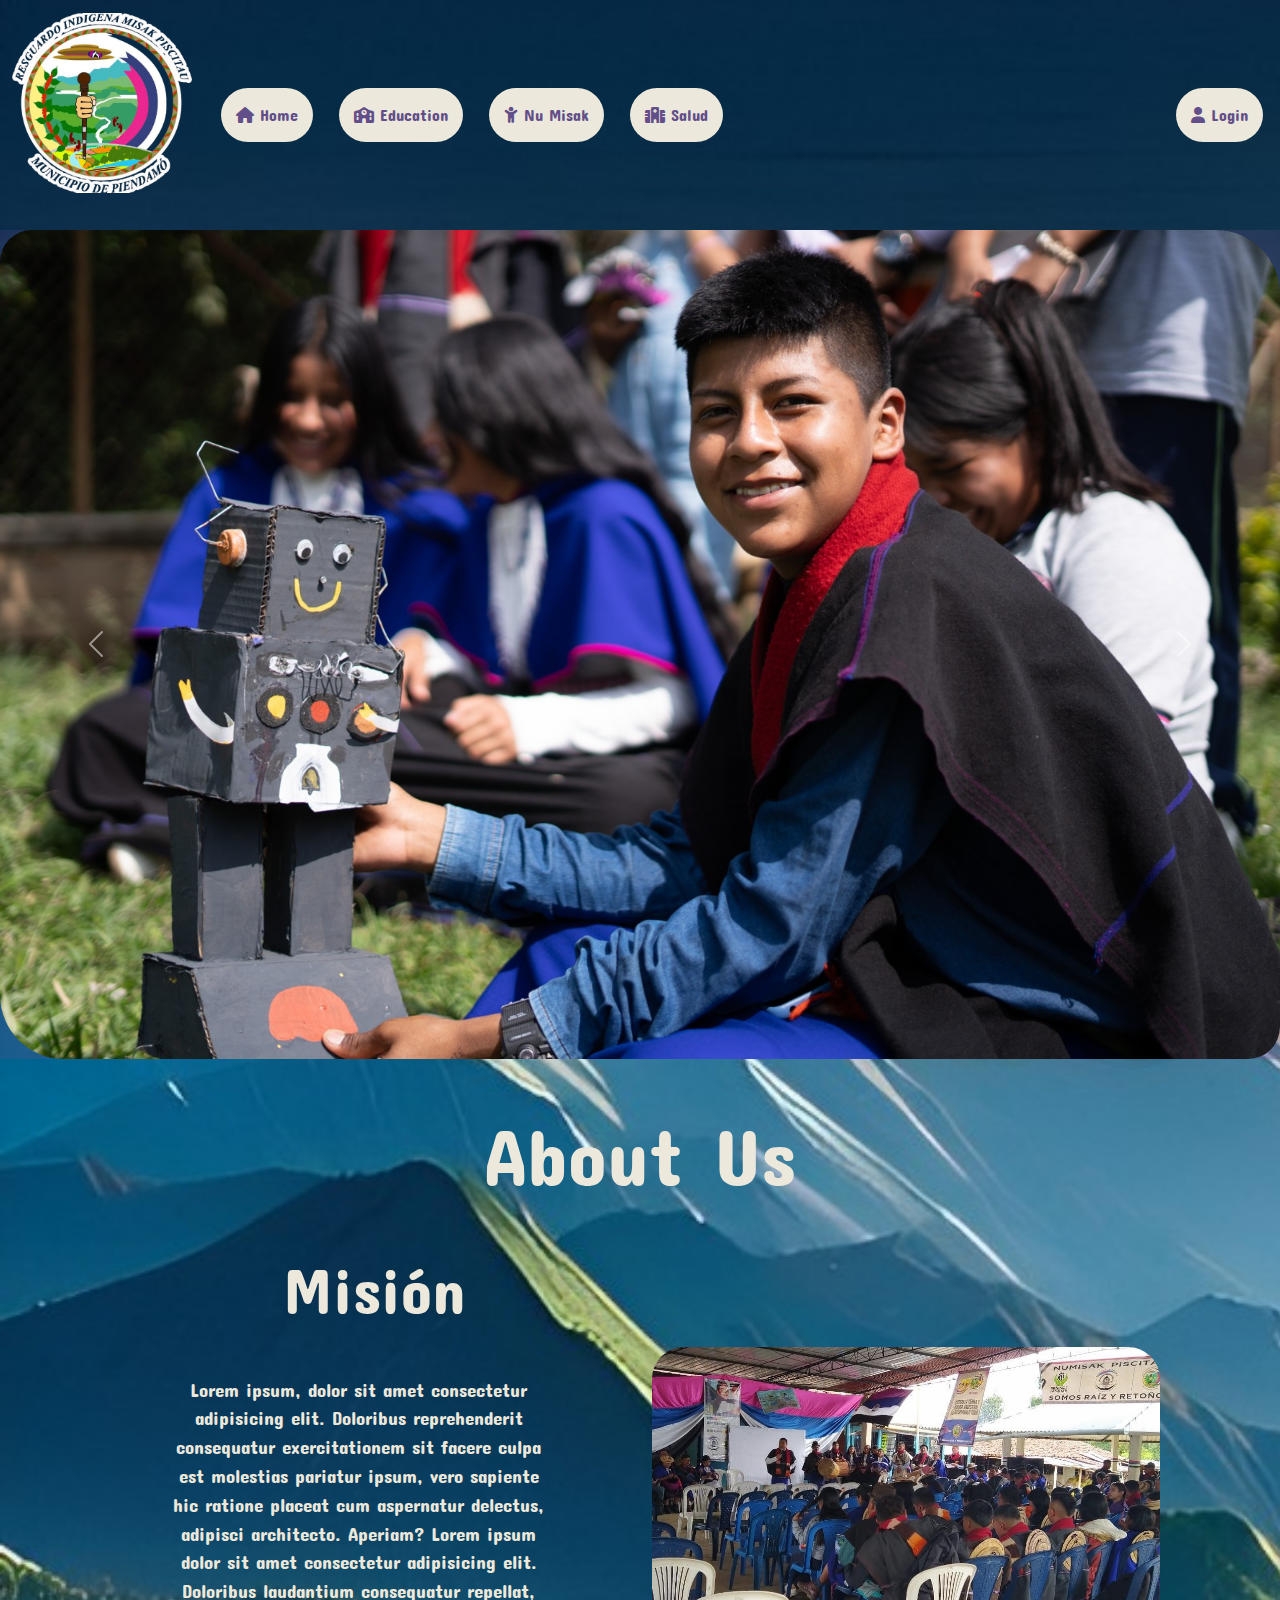
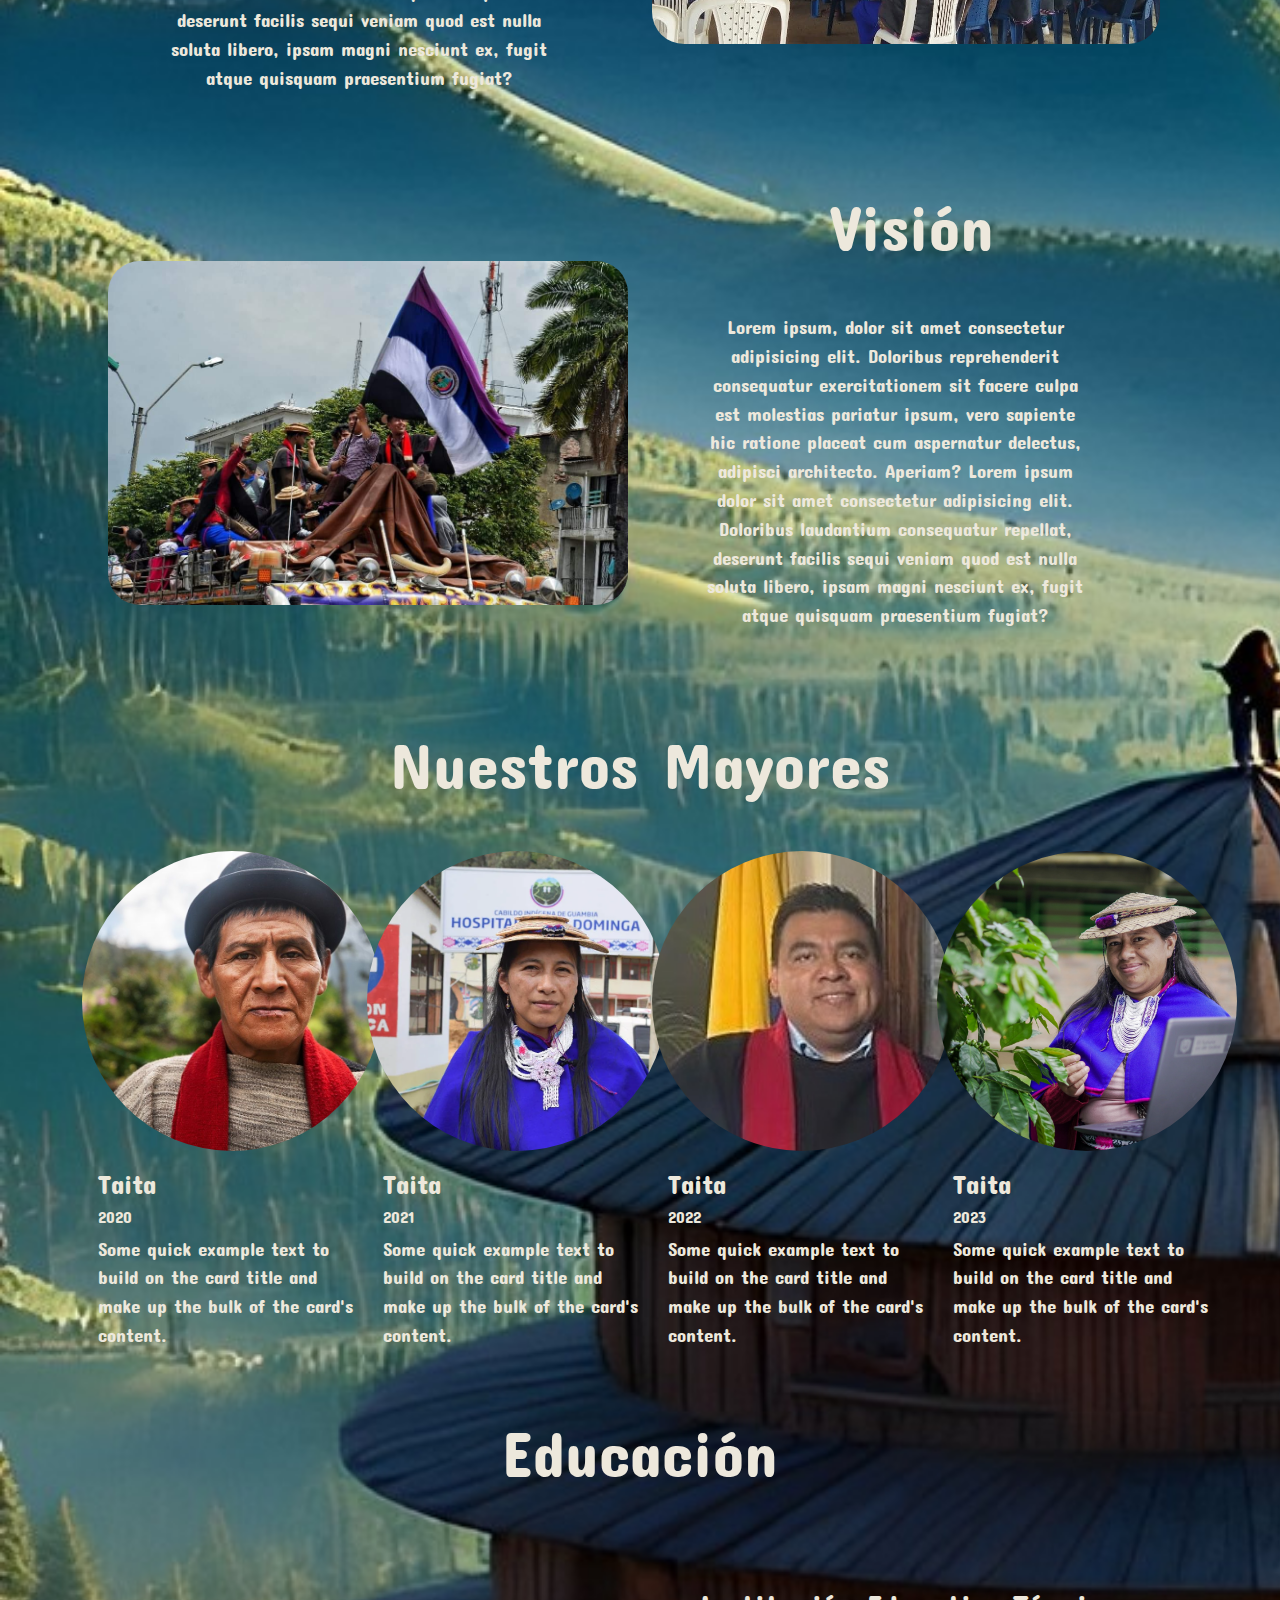
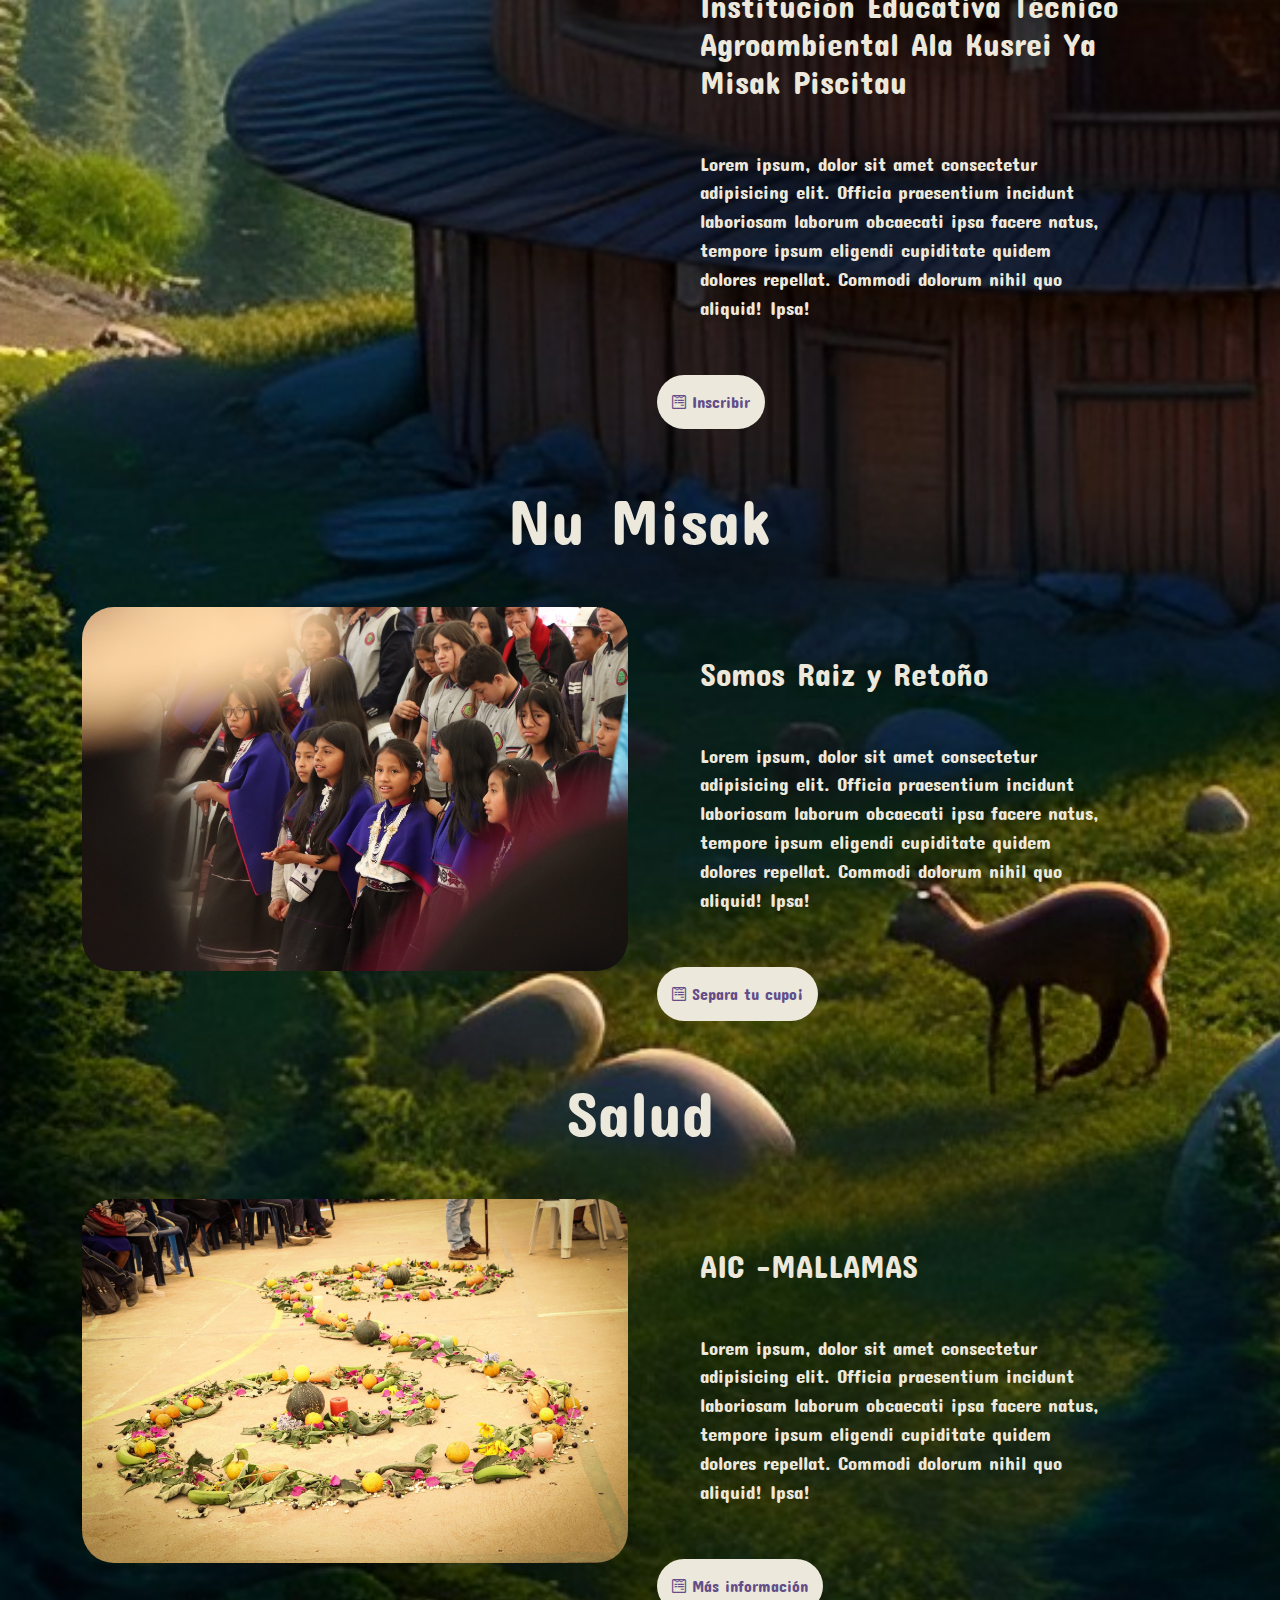
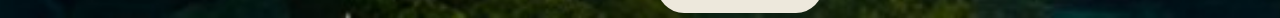
==== index.html @ e4fa8539 "This is version 0.001 does not have footer" ====
<!DOCTYPE html>
<html lang="en">
<head>
    <meta charset="UTF-8">
    <meta name="viewport" content="width=device-width, initial-scale=1.0">
    <title>Misak Piscitau</title>
    <link rel="stylesheet" href="./css/style.css">
    <link rel="stylesheet" href="css/fonts.css">
  
    <link href="https://cdn.jsdelivr.net/npm/bootstrap@5.3.3/dist/css/bootstrap.min.css" rel="stylesheet" integrity="sha384-QWTKZyjpPEjISv5WaRU9OFeRpok6YctnYmDr5pNlyT2bRjXh0JMhjY6hW+ALEwIH" crossorigin="anonymous">

    <link rel="stylesheet" href="https://cdnjs.cloudflare.com/ajax/libs/font-awesome/6.0.0/css/all.min.css" integrity="sha512-9usAa10IRO0HhonpyAIVpjrylPvoDwiPUiKdWk5t3PyolY1cOd4DSE0Ga+ri4AuTroPR5aQvXU9xC6qOPnzFeg==" crossorigin="anonymous" referrerpolicy="no-referrer">
    
</head>
<body >
    <script src="https://cdn.jsdelivr.net/npm/bootstrap@5.3.3/dist/js/bootstrap.bundle.min.js" integrity="sha384-YvpcrYf0tY3lHB60NNkmXc5s9fDVZLESaAA55NDzOxhy9GkcIdslK1eN7N6jIeHz" crossorigin="anonymous"></script>
    <header>
    
      <nav class="navbar navbar-expand-lg bg-transparent-tertiary div_nav" >
        <div class="container-fluid">
          <a class="navbar-brand" href="#">
            <figure class="figure">
              <img src="./asets/Sin_título-removebg-preview.png" class="figure-img img-fluid rounded img_logo" alt="Logo Resguardo Misak Piscitau">
            </figure>
          </a>
          <button class="navbar-toggler" type="button" data-bs-toggle="collapse" data-bs-target="#navbarScroll" aria-controls="navbarScroll" aria-expanded="false" aria-label="Toggle navigation">
            <span class="navbar-toggler-icon"></span>
          </button>
          <div class="collapse navbar-collapse" id="navbarScroll">
            <ul class="navbar-nav me-auto my-2 my-lg-0 navbar-nav-scroll" style="--bs-scroll-height: 100px;">
              <li class="nav-item ">
                <a class="nav-link text-light  li_efects " aria-current="page" href="#">
                  <button class="myButton">
                    <i class="fa-solid fa-house"></i>  Home
                  </button>
                </a>
              </li>
              <li class="nav-item">
                <a class="nav-link text-light li_efects" href="#">
                  <button class="myButton">
                    <i class="fa-solid fa-school"></i>  Education
                  </button>
                </a>
              </li>
              <li class="nav-item dropdown">
              <li class="nav-item">
                <a class="nav-link text-light li_efects" href="#">
                  <button class="myButton">
                    <i class="fa-solid fa-child"></i>  Nu Misak
                  </button>
                </a>
              </li>
              <li class="nav-item">
                <a class="nav-link text-light li_efects" href="#">
                  <button class="myButton">
                    <i class="fa-solid fa-hospital"></i>  Salud
                  </button>
                </a>
              </li>
 
              
            </ul>

            <div class="icons">
              <a href=""><button class="myButton">
                  <i class="fa-solid fa-user"></i> Login
              </button></a>
            
          </div>
        </div>
      </nav>
    </header>
    <main>
      <section class="carousel ">

        <div id="carouselExample" class="carousel slide ">
          <div class="carousel-inner ">
            <div class="carousel-item active ">
              <img src="./asets/educacion.jpg" class="img-fluid  mx-auto d-block object-fit-sm-contain carruselImage " alt="...">
            </div>
            <div class="carousel-item">
              <img src="./asets/mininterior.jpg" class="img-fluid  mx-auto d-block object-fit-sm-contain carruselImage" alt="...">
            </div>
            <div class="carousel-item">
              <img src="./asets/nuMisak.jpg" class="img-fluid  mx-auto d-block object-fit-sm-contain carruselImage" alt="...">
            </div>
          </div>
          <button class="carousel-control-prev" type="button" data-bs-target="#carouselExample" data-bs-slide="prev">
            <span class="carousel-control-prev-icon" aria-hidden="true"></span>
            <span class="visually-hidden">Previous</span>
          </button>
          <button class="carousel-control-next" type="button" data-bs-target="#carouselExample" data-bs-slide="next">
            <span class="carousel-control-next-icon" aria-hidden="true"></span>
            <span class="visually-hidden">Next</span>
          </button>
        </div>
      </section>

      <section class="container_about_us m-5 ">
        <h1 class=" text-center miTitulo m-5">About Us</h1>
        <div class="row justify-content-center align-items-center m-5 ">
          <div class="row justify-content-center align-items-center ">
            <div class="col-6 text-center  ">
              <h2 class="subtitulo text-center">Misión</h2>
              <p class="w-75 m-5">Lorem ipsum, dolor sit amet consectetur adipisicing elit. Doloribus reprehenderit consequatur exercitationem sit facere culpa est molestias pariatur ipsum, vero sapiente hic ratione placeat cum aspernatur delectus, adipisci architecto. Aperiam? Lorem ipsum dolor sit amet consectetur adipisicing elit. Doloribus laudantium consequatur repellat, deserunt facilis sequi veniam quod est nulla soluta libero, ipsam magni nesciunt ex, fugit atque quisquam praesentium fugiat?</p>
            </div>
            <div class="col-6">
              <img src="./asets/piscitau reunion.jpg" class=" img-fluid rounded-5 float-end subImage " alt="...">
            </div>
          </div>
        </div>

        <div class="row justify-content-center align-items-center m-5">
          <div class="col-6">
            <img src="./asets/mision.jpg" class=" img-fluid rounded-5 float-end subImage " alt="...">
          </div>
          <div class="col-6 text-center  ">
            <h2 class="subtitulo">Visión</h2>
            <p class="w-75 m-5">Lorem ipsum, dolor sit amet consectetur adipisicing elit. Doloribus reprehenderit consequatur exercitationem sit facere culpa est molestias pariatur ipsum, vero sapiente hic ratione placeat cum aspernatur delectus, adipisci architecto. Aperiam? Lorem ipsum dolor sit amet consectetur adipisicing elit. Doloribus laudantium consequatur repellat, deserunt facilis sequi veniam quod est nulla soluta libero, ipsam magni nesciunt ex, fugit atque quisquam praesentium fugiat?</p>
          </div>
          </div>
        </div>
      </section>


      <section class="mt-5">
        <h1 class=" subtitulo text-center m-5 ">Nuestros Mayores</h1>
        <div class="container">
          <div class="row row-cols-1 row-cols-sm-12 row-cols-md-4">
            <div class="col">

              <div class="card bg-transparent border-0" style="width: 18rem;">
                <img src="./asets/1Rostro.jpg" class=" object-fit-cover  taita" alt="...">
                <div class="card-body">
                  <h3 class="subtitulo4">Taita</h3>
                  <h4 class="subtitulo5">2020</h4>
                  <p class="card-text">Some quick example text to build on the card title and make up the bulk of the card's content.</p>
                </div>
              </div>
            </div>
            <div class="col">

              <div class="card bg-transparent border-0" style="width: 18rem;">
                <img src="./asets/2rostro.webp" class="object-fit-cover  taita" alt="...">
                <div class="card-body">
                  <h3 class="subtitulo4">Taita</h3>
                  <h4 class="subtitulo5">2021</h4>
                  <p class="card-text">Some quick example text to build on the card title and make up the bulk of the card's content.</p>
                </div>
              </div>
            </div>
            <div class="col">

              <div class="card bg-transparent border-0" style="width: 18rem;">
                <img src="./asets/3rostro.jpg" class="object-fit-cover  taita" alt="...">
                <div class="card-body">
                  <h3 class="subtitulo4">Taita</h3>
                  <h4 class="subtitulo5">2022</h4>
                  <p class="card-text">Some quick example text to build on the card title and make up the bulk of the card's content.</p>
                </div>
              </div>
            </div>
            <div class="col">

              <div class="card bg-transparent border-0" style="width: 18rem;">
                <img src="./asets/4rostro.jpg" class="object-fit-cover  taita" alt="...">
                <div class="card-body">
                  <h3 class="subtitulo4">Taita</h3>
                  <h4 class="subtitulo5">2023</h4>
                  <p class="card-text">Some quick example text to build on the card title and make up the bulk of the card's content.</p>
                </div>
              </div>
            </div>
          </div>
        </div>

      </section>

      <section class="educacion mt-5">
        <h2 class="text-center m-5 subtitulo">Educación</h2>
        <div class="container">
          <div class="row  row-cols-1 row-cols-sm-12 row-cols-md-2">
            <div class="col">
                <iframe width="560" height="315" src="https://www.youtube.com/embed/wr3nON9Liec?si=tzZZd1-5i24edGpl" title="YouTube video player" frameborder="0" allow="accelerometer; autoplay; clipboard-write; encrypted-media; gyroscope; picture-in-picture; web-share" referrerpolicy="strict-origin-when-cross-origin" allowfullscreen></iframe>
              
            </div>
            <div class="col ">
              <h3 class=" subtitulo3 m-5">Institución Educativa Técnico Agroambiental Ala Kusrei Ya Misak Piscitau</h3>
              <p class="w-75 m-5">Lorem ipsum, dolor sit amet consectetur adipisicing elit. Officia praesentium incidunt laboriosam laborum obcaecati ipsa facere natus, tempore ipsum eligendi cupiditate quidem dolores repellat. Commodi dolorum nihil quo aliquid! Ipsa!</p>
              <button class="myButton">
                <i class="fa-brands fa-wpforms"></i>  Inscribir
              </button>
              
            </div>

          </div>

        </div>
      </section>

      <section class="Nu_Misak">
        <h2 class=" subtitulo  text-center m-5">Nu Misak</h2>
        <div class="container">
          <div class="row  row-cols-1 row-cols-sm-12 row-cols-md-2">
            <div class="col">
              <img src="./asets/nuMisakNews.jpg" class=" img-fluid rounded-5 float-end subImage " alt="...">
            </div>
            <div class="col ">
              <h3 class="w-75 m-5 subtitulo3">Somos Raiz y Retoño</h3>
              <p class="w-75 m-5">Lorem ipsum, dolor sit amet consectetur adipisicing elit. Officia praesentium incidunt laboriosam laborum obcaecati ipsa facere natus, tempore ipsum eligendi cupiditate quidem dolores repellat. Commodi dolorum nihil quo aliquid! Ipsa!</p>
              <button class="myButton">
                <i class="fa-brands fa-wpforms"></i>  Separa tu cupo¡
              </button>
            </div>
          </div>

        </div>

        <section class="Salud mt-5">
          <h2 class="text-center m-5 subtitulo" >Salud</h2>
          <div class="container">
            <div class="row  row-cols-1 row-cols-sm-12 row-cols-md-2">
              <div class="col">
                <img src="./asets/salud.jpg" class=" img-fluid rounded-5 float-end subImage" alt="...">
              </div>
              <div class="col ">
                <h3 class="w-75 m-5 subtitulo3">AIC -MALLAMAS</h3>
                <p class="w-75 m-5">Lorem ipsum, dolor sit amet consectetur adipisicing elit. Officia praesentium incidunt laboriosam laborum obcaecati ipsa facere natus, tempore ipsum eligendi cupiditate quidem dolores repellat. Commodi dolorum nihil quo aliquid! Ipsa!</p>
                <button class="myButton">
                  <i class="fa-brands fa-wpforms"></i>  Más información
                </button>
              </div>
            </div>
  
          </div>
      </section>
    </main>
    
    <footer>
    </footer>
</body>
</html>
---- css/style.css ----
*{
	margin: 0;
	padding: 0;
	box-sizing: border-box;
	font-family: ada;
}
body{
	
    background-image:url(../asets/backroun1.jpeg);
    background-size: cover;

}
:root{
    --primary_color:#624E88;
    --secondary_color:#A594F9;
    --tercer_color:#EDE8DC;
    --cuarto_color: #181C14;

}
@font-face {
    font-family: ada;
    src: url(../fonts/Concert_One/ConcertOne-Regular.ttf);
}
.img_logo{
	max-width: 180px;
	max-height: 180px;

}

.myButton{
    background-color: var(--tercer_color);
    border: none;
    font-size: 1rem;
    margin: 5px;
    padding: 15px;
    border-radius: 40px;
    color: var(--primary_color);
    transition: all 0.3s ease-in-out;

}

.myButton:hover{
    background-color: var(--secondary_color);
    color:var(--tercer_color) ;
    cursor: pointer;
}

.miTitulo {
    color: var(--tercer_color);

    font-size: 5rem;
}
.subtitulo{
    color: var(--tercer_color);
    font-size: 4rem;
}
.subtitulo3{
    color: var(--tercer_color);
    font-size: 2rem;
}
.subtitulo4{
    color: var(--tercer_color);
    font-size: 1.7rem;
    
}
.subtitulo5{
    color: var(--tercer_color);
    font-size: 1rem;
    
}

p{
    color: var(--tercer_color); 
    font-size: 1.2rem;
}
.taita{
    width: 300px;
    height: 300px;
    border-radius:150px;

}
.carruselImage{
    /*border-radius: 50% 50% 70% 30% / 46% 41% 59% 54%; */
    /*border-radius:100px 16% 70px 2px ;*/
    
    border-radius: 32px 64px;
    box-shadow: 20px 20px 205px 23px rgba(98,78,136,0.76);
-webkit-box-shadow: 20px 20px 205px 23px rgba(98,78,136,0.76);
-moz-box-shadow: 20px 20px 205px 23px rgba(98,78,136,0.76);
}
.subImag{
    border-radius:50% 50% 70% 30% / 46% 41% 59% 54% ;
}
---- css/fonts.css ----
@font-face {
    font-family: ada;
    src: url(../fonts/Concert_One/ConcertOne-Regular.ttf);
}
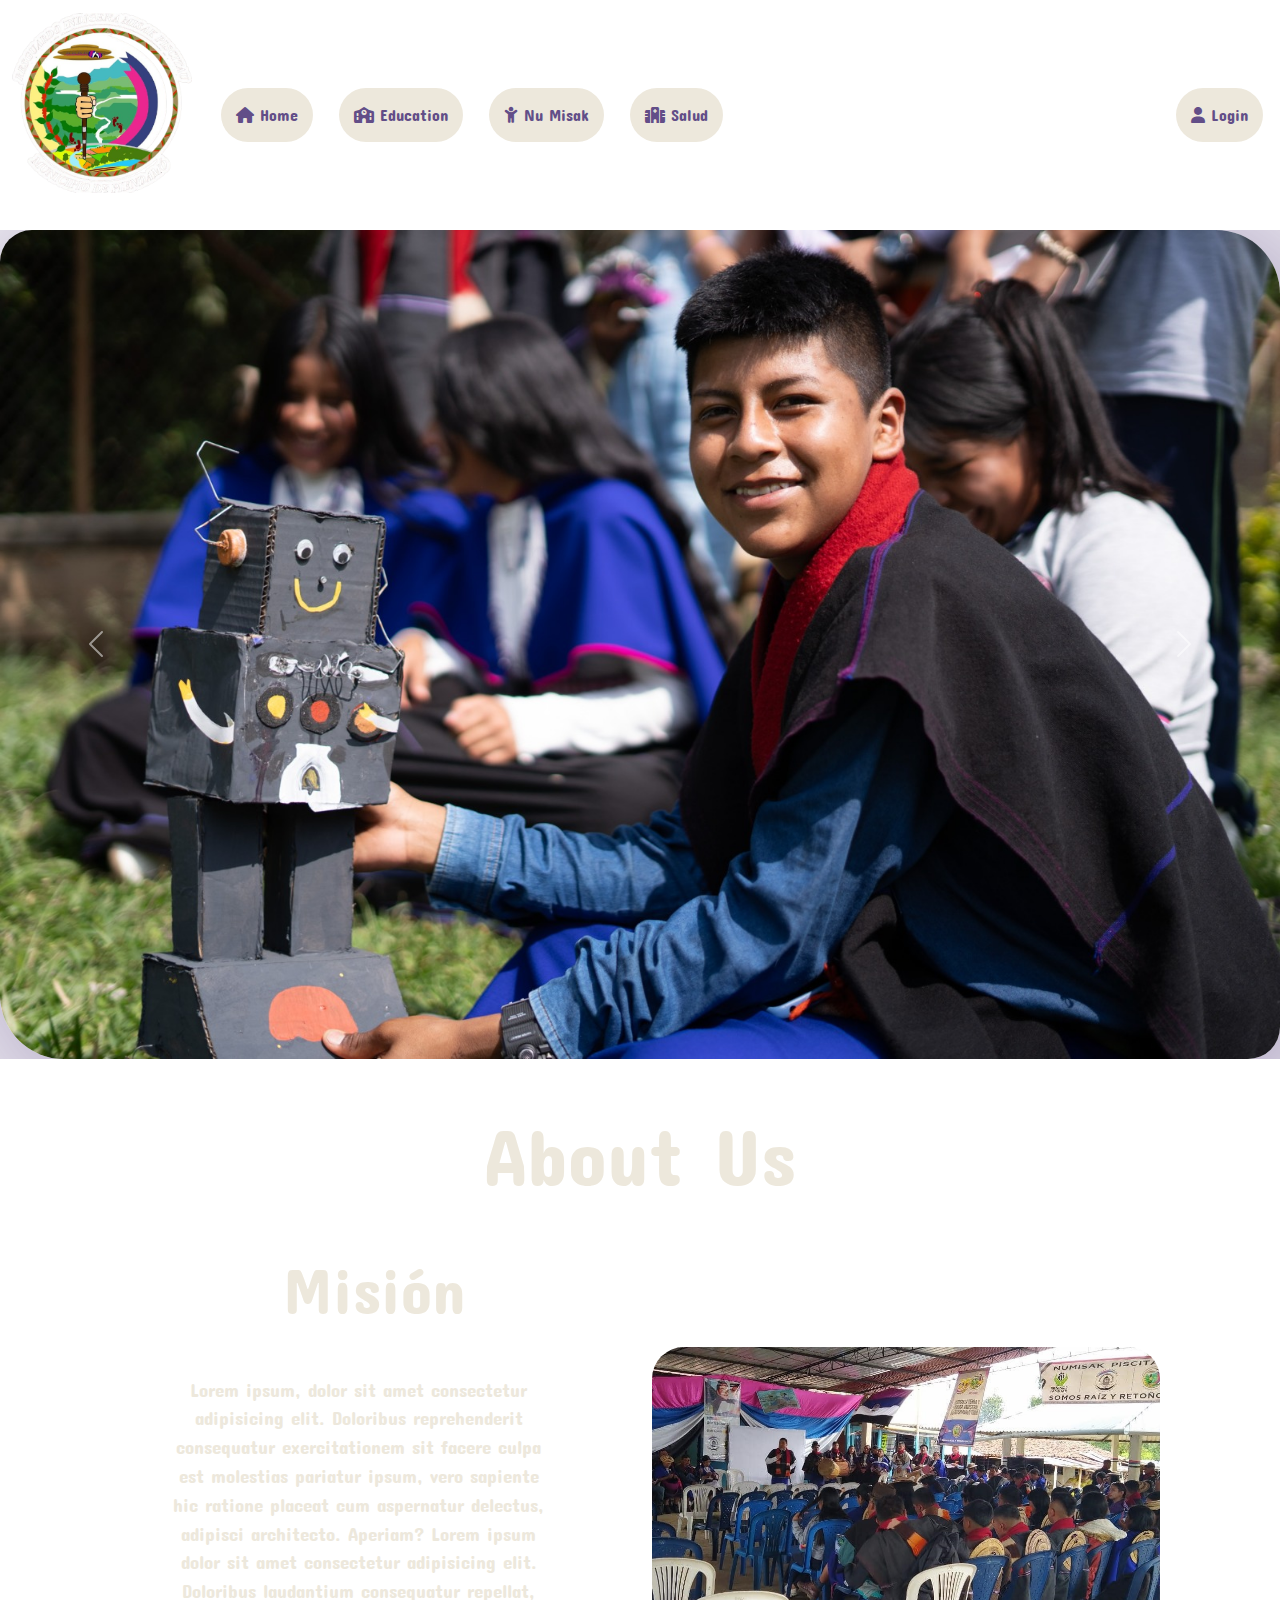
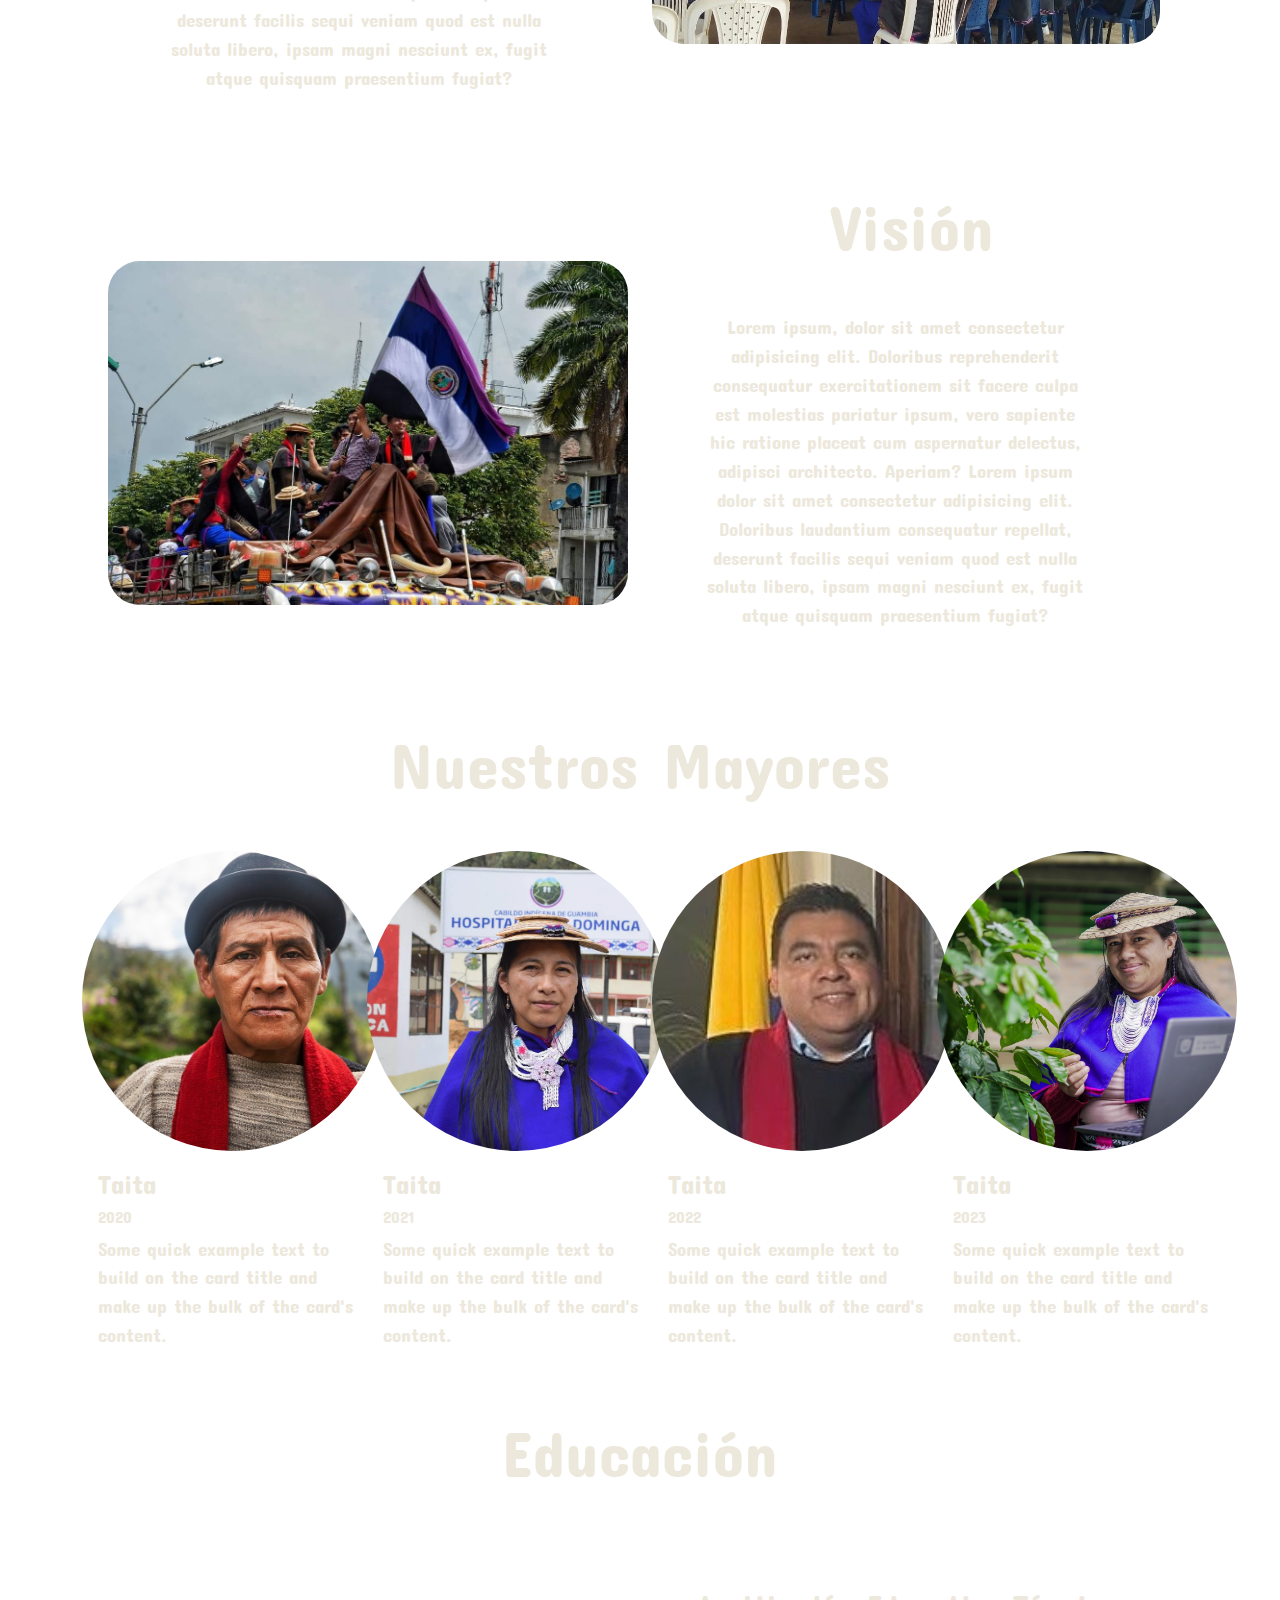
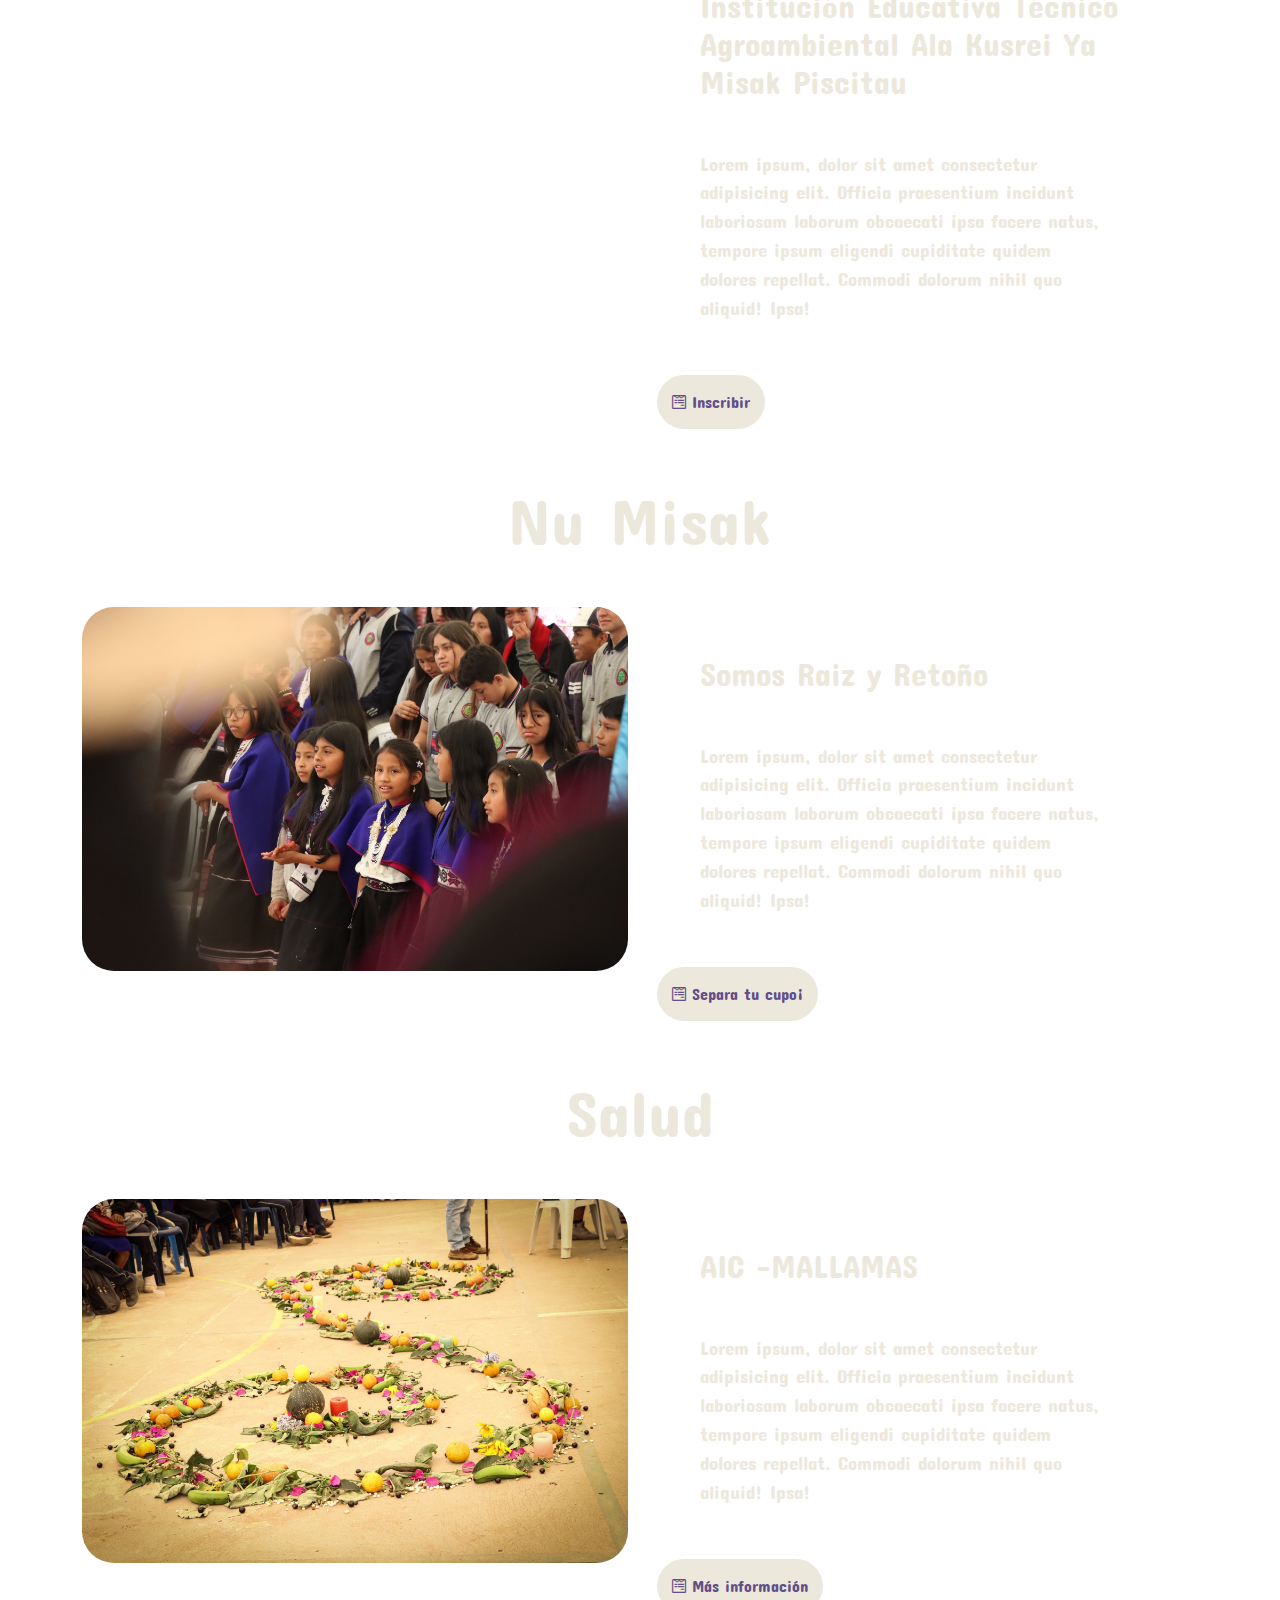
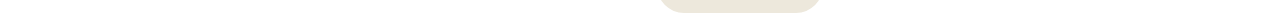
==== commit 62b16e1e: "Mejoras en backroun-image y login" ====
--- a/index.html
+++ b/index.html
@@ -62,7 +62,7 @@
             </ul>
 
             <div class="icons">
-              <a href=""><button class="myButton">
+              <a href="./login.html"><button class="myButton">
                   <i class="fa-solid fa-user"></i> Login
               </button></a>
             
--- a/css/style.css
+++ b/css/style.css
@@ -6,7 +6,7 @@
 }
 body{
 	
-    background-image:url(../asets/backroun1.jpeg);
+    background-image:url(../asets/backroun1.png);
     background-size: cover;
 
 }
